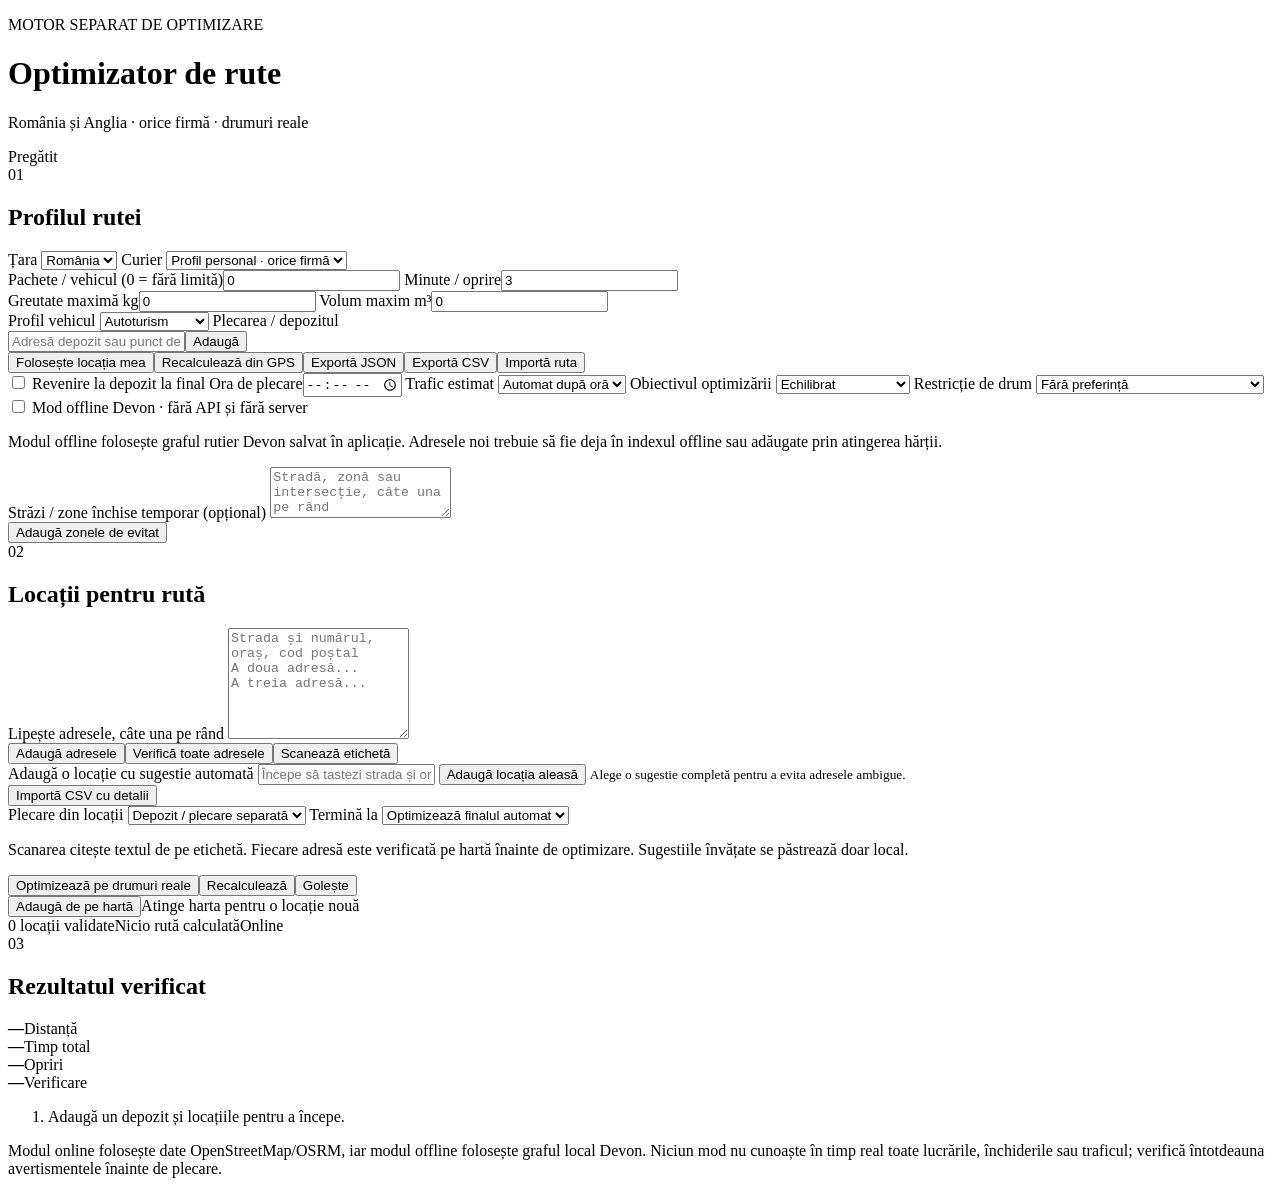
==== optimizator/index.html @ 650243bf "Deploy optimizer offline-ready" ====
<!doctype html>
<html lang="ro">
<head>
  <meta charset="utf-8" />
  <meta name="viewport" content="width=device-width, initial-scale=1" />
  <meta name="theme-color" content="#087f6a" />
  <title>Optimizator · România & Anglia</title>
  <link rel="icon" href="../icon-192.svg" />
  <link rel="manifest" href="manifest.json" />
  <link rel="stylesheet" href="../leaflet.css" />
  <link rel="stylesheet" href="styles.css" />
  <link rel="stylesheet" href="access.css" />
</head>
<body>
  <main class="shell">
    <header class="hero">
      <div>
        <p class="eyebrow">MOTOR SEPARAT DE OPTIMIZARE</p>
        <h1>Optimizator de rute</h1>
        <p class="subtitle">România și Anglia · orice firmă · drumuri reale</p>
      </div>
      <span id="engine-status" class="status neutral">Pregătit</span>
    </header>

    <section class="grid">
      <aside class="panel controls">
        <div class="section-title"><span>01</span><h2>Profilul rutei</h2></div>
        <div class="two-col">
          <label>Țara
            <select id="country"><option value="ro">România</option><option value="gb">Anglia</option></select>
          </label>
          <label>Curier
            <select id="carrier"><option value="generic">Profil personal · orice firmă</option><option value="evri">Evri · preset</option><option value="yodel">Yodel · preset</option></select>
          </label>
        </div>
        <div class="two-col">
          <label>Pachete / vehicul (0 = fără limită)<input id="capacity" type="number" min="0" value="0" /></label>
          <label>Minute / oprire<input id="service-time" type="number" min="0" value="3" /></label>
        </div>
        <div class="two-col">
          <label>Greutate maximă kg<input id="max-weight" type="number" min="0" value="0" placeholder="0 = fără limită" /></label>
          <label>Volum maxim m³<input id="max-volume" type="number" min="0" step="0.01" value="0" placeholder="0 = fără limită" /></label>
        </div>
        <label>Profil vehicul
          <select id="vehicle-profile"><option value="car">Autoturism</option><option value="van">Dubă</option><option value="cargo-bike">Bicicletă cargo</option></select>
        </label>
        <label>Plecarea / depozitul
          <div class="input-row"><input id="start-address" list="start-address-suggestions" placeholder="Adresă depozit sau punct de plecare" autocomplete="street-address" /><datalist id="start-address-suggestions"></datalist><button id="set-start" class="secondary">Adaugă</button></div>
        </label>
        <div class="button-row"><button id="use-location" class="secondary">Folosește locația mea</button><button id="recalc-location" class="secondary">Recalculează din GPS</button><button id="export-route" class="secondary">Exportă JSON</button><button id="export-csv" class="secondary">Exportă CSV</button><button id="import-route" class="secondary">Importă ruta</button><input id="route-file" type="file" accept="application/json,.json" hidden /></div>
        <label class="check"><input id="return-start" type="checkbox" /> Revenire la depozit la final</label>
        <label>Ora de plecare<input id="departure-time" type="time" /></label>
        <label>Trafic estimat
          <select id="traffic-level"><option value="auto">Automat după oră</option><option value="normal">Normal</option><option value="busy">Aglomerat</option><option value="heavy">Foarte aglomerat</option></select>
        </label>
        <label>Obiectivul optimizării
          <select id="optimization-mode"><option value="balanced">Echilibrat</option><option value="fastest">Cel mai rapid</option><option value="priority">Priorități și ferestre</option></select>
        </label>
        <label>Restricție de drum
          <select id="road-avoidance"><option value="none">Fără preferință</option><option value="motorway">Preferă evitarea autostrăzilor</option><option value="toll">Preferă evitarea drumurilor cu taxă</option><option value="ferry">Preferă evitarea feriboturilor</option></select>
        </label>
        <label class="check"><input id="offline-mode" type="checkbox" /> Mod offline Devon · fără API și fără server</label>
        <p class="hint">Modul offline folosește graful rutier Devon salvat în aplicație. Adresele noi trebuie să fie deja în indexul offline sau adăugate prin atingerea hărții.</p>
        <label>Străzi / zone închise temporar (opțional)
          <textarea id="blocked-addresses" rows="3" placeholder="Stradă, zonă sau intersecție, câte una pe rând"></textarea>
        </label>
        <div class="button-row"><button id="add-blocked" class="secondary" type="button">Adaugă zonele de evitat</button></div>
        <div id="blocked-list" class="blocked-list" aria-live="polite"></div>

        <div class="section-title stops-title"><span>02</span><h2>Locații pentru rută</h2></div>
        <label>Lipește adresele, câte una pe rând
          <textarea id="bulk-addresses" rows="7" placeholder="Strada și numărul, oraș, cod poștal&#10;A doua adresă...&#10;A treia adresă..."></textarea>
        </label>
        <div class="button-row"><button id="add-bulk" class="secondary">Adaugă adresele</button><button id="verify-all" class="secondary">Verifică toate adresele</button><button id="scan" class="secondary">Scanează etichetă</button><input id="scan-file" type="file" accept="image/*" capture="environment" hidden /></div>
        <div class="quick-address-tools">
          <label>Adaugă o locație cu sugestie automată
            <input id="quick-address" list="quick-address-suggestions" autocomplete="off" placeholder="Începe să tastezi strada și orașul..." />
            <datalist id="quick-address-suggestions"></datalist>
          </label>
          <button id="add-quick-address" class="secondary">Adaugă locația aleasă</button>
          <small id="quick-address-hint">Alege o sugestie completă pentru a evita adresele ambigue.</small>
        </div>
        <div class="button-row"><button id="import-csv" class="secondary">Importă CSV cu detalii</button><input id="csv-file" type="file" accept=".csv,text/csv" hidden /></div>
        <div class="two-col endpoint-selectors">
          <label>Plecare din locații
            <select id="start-from-stop"><option value="">Depozit / plecare separată</option></select>
          </label>
          <label>Termină la
            <select id="finish-at-stop"><option value="">Optimizează finalul automat</option></select>
          </label>
        </div>
        <p class="hint">Scanarea citește textul de pe etichetă. Fiecare adresă este verificată pe hartă înainte de optimizare. Sugestiile învățate se păstrează doar local.</p>
        <div id="scan-result" class="scan-result" hidden><strong>Text detectat</strong><textarea id="scan-text" rows="4"></textarea><button id="add-scan" class="secondary">Adaugă textul</button></div>

        <div class="button-row actions"><button id="optimize" class="primary">Optimizează pe drumuri reale</button><button id="recalculate" class="secondary">Recalculează</button><button id="clear" class="ghost">Golește</button></div>
        <div id="message" class="message" role="status"></div>
      </aside>

    <section class="panel map-panel"><div class="map-tools"><button id="map-add-mode" class="secondary" type="button">Adaugă de pe hartă</button><span id="map-hint">Atinge harta pentru o locație nouă</span></div><div id="map"></div><div class="map-foot"><span id="count">0 locații validate</span><span id="quality">Nicio rută calculată</span><span id="network-state" class="network-online">Online</span></div></section>
    </section>

    <section class="panel route-panel">
      <div class="section-title"><span>03</span><h2>Rezultatul verificat</h2></div>
      <div id="metrics" class="metrics"><div><strong>—</strong><span>Distanță</span></div><div><strong>—</strong><span>Timp total</span></div><div><strong>—</strong><span>Opriri</span></div><div><strong>—</strong><span>Verificare</span></div></div>
      <div id="route-tools" class="route-tools" hidden><a id="route-navigation" class="secondary" target="_blank" rel="noopener">Deschide traseul în Google Maps</a><span>Ordinea optimizată va fi trimisă navigației.</span></div>
      <div id="variant-list" class="variant-list" hidden></div>
      <details id="directions" class="directions" hidden><summary>Instrucțiuni de drum OSRM</summary><ol id="directions-list"></ol></details>
      <div id="stop-editor-list" class="stop-editor-list"></div>
      <ol id="route-list" class="route-list"><li class="empty">Adaugă un depozit și locațiile pentru a începe.</li></ol>
    </section>
    <p class="legal-note">Modul online folosește date OpenStreetMap/OSRM, iar modul offline folosește graful local Devon. Niciun mod nu cunoaște în timp real toate lucrările, închiderile sau traficul; verifică întotdeauna avertismentele înainte de plecare.</p>
  </main>
  <script src="../leaflet.js"></script>
  <script src="../ocr/tesseract.min.js"></script>
  <script type="module" src="app.js"></script>
</body>
</html>
---- leaflet.css ----
/* required styles */

.leaflet-pane,
.leaflet-tile,
.leaflet-marker-icon,
.leaflet-marker-shadow,
.leaflet-tile-container,
.leaflet-pane > svg,
.leaflet-pane > canvas,
.leaflet-zoom-box,
.leaflet-image-layer,
.leaflet-layer {
	position: absolute;
	left: 0;
	top: 0;
	}
.leaflet-container {
	overflow: hidden;
	}
.leaflet-tile,
.leaflet-marker-icon,
.leaflet-marker-shadow {
	-webkit-user-select: none;
	   -moz-user-select: none;
	        user-select: none;
	  -webkit-user-drag: none;
	}
/* Prevents IE11 from highlighting tiles in blue */
.leaflet-tile::selection {
	background: transparent;
}
/* Safari renders non-retina tile on retina better with this, but Chrome is worse */
.leaflet-safari .leaflet-tile {
	image-rendering: -webkit-optimize-contrast;
	}
/* hack that prevents hw layers "stretching" when loading new tiles */
.leaflet-safari .leaflet-tile-container {
	width: 1600px;
	height: 1600px;
	-webkit-transform-origin: 0 0;
	}
.leaflet-marker-icon,
.leaflet-marker-shadow {
	display: block;
	}
/* .leaflet-container svg: reset svg max-width decleration shipped in Joomla! (joomla.org) 3.x */
/* .leaflet-container img: map is broken in FF if you have max-width: 100% on tiles */
.leaflet-container .leaflet-overlay-pane svg {
	max-width: none !important;
	max-height: none !important;
	}
.leaflet-container .leaflet-marker-pane img,
.leaflet-container .leaflet-shadow-pane img,
.leaflet-container .leaflet-tile-pane img,
.leaflet-container img.leaflet-image-layer,
.leaflet-container .leaflet-tile {
	max-width: none !important;
	max-height: none !important;
	width: auto;
	padding: 0;
	}

.leaflet-container img.leaflet-tile {
	/* See: https://bugs.chromium.org/p/chromium/issues/detail?id=600120 */
	mix-blend-mode: plus-lighter;
}

.leaflet-container.leaflet-touch-zoom {
	-ms-touch-action: pan-x pan-y;
	touch-action: pan-x pan-y;
	}
.leaflet-container.leaflet-touch-drag {
	-ms-touch-action: pinch-zoom;
	/* Fallback for FF which doesn't support pinch-zoom */
	touch-action: none;
	touch-action: pinch-zoom;
}
.leaflet-container.leaflet-touch-drag.leaflet-touch-zoom {
	-ms-touch-action: none;
	touch-action: none;
}
.leaflet-container {
	-webkit-tap-highlight-color: transparent;
}
.leaflet-container a {
	-webkit-tap-highlight-color: rgba(51, 181, 229, 0.4);
}
.leaflet-tile {
	filter: inherit;
	visibility: hidden;
	}
.leaflet-tile-loaded {
	visibility: inherit;
	}
.leaflet-zoom-box {
	width: 0;
	height: 0;
	-moz-box-sizing: border-box;
	     box-sizing: border-box;
	z-index: 800;
	}
/* workaround for https://bugzilla.mozilla.org/show_bug.cgi?id=888319 */
.leaflet-overlay-pane svg {
	-moz-user-select: none;
	}

.leaflet-pane         { z-index: 400; }

.leaflet-tile-pane    { z-index: 200; }
.leaflet-overlay-pane { z-index: 400; }
.leaflet-shadow-pane  { z-index: 500; }
.leaflet-marker-pane  { z-index: 600; }
.leaflet-tooltip-pane   { z-index: 650; }
.leaflet-popup-pane   { z-index: 700; }

.leaflet-map-pane canvas { z-index: 100; }
.leaflet-map-pane svg    { z-index: 200; }

.leaflet-vml-shape {
	width: 1px;
	height: 1px;
	}
.lvml {
	behavior: url(#default#VML);
	display: inline-block;
	position: absolute;
	}


/* control positioning */

.leaflet-control {
	position: relative;
	z-index: 800;
	pointer-events: visiblePainted; /* IE 9-10 doesn't have auto */
	pointer-events: auto;
	}
.leaflet-top,
.leaflet-bottom {
	position: absolute;
	z-index: 1000;
	pointer-events: none;
	}
.leaflet-top {
	top: 0;
	}
.leaflet-right {
	right: 0;
	}
.leaflet-bottom {
	bottom: 0;
	}
.leaflet-left {
	left: 0;
	}
.leaflet-control {
	float: left;
	clear: both;
	}
.leaflet-right .leaflet-control {
	float: right;
	}
.leaflet-top .leaflet-control {
	margin-top: 10px;
	}
.leaflet-bottom .leaflet-control {
	margin-bottom: 10px;
	}
.leaflet-left .leaflet-control {
	margin-left: 10px;
	}
.leaflet-right .leaflet-control {
	margin-right: 10px;
	}


/* zoom and fade animations */

.leaflet-fade-anim .leaflet-popup {
	opacity: 0;
	-webkit-transition: opacity 0.2s linear;
	   -moz-transition: opacity 0.2s linear;
	        transition: opacity 0.2s linear;
	}
.leaflet-fade-anim .leaflet-map-pane .leaflet-popup {
	opacity: 1;
	}
.leaflet-zoom-animated {
	-webkit-transform-origin: 0 0;
	    -ms-transform-origin: 0 0;
	        transform-origin: 0 0;
	}
svg.leaflet-zoom-animated {
	will-change: transform;
}

.leaflet-zoom-anim .leaflet-zoom-animated {
	-webkit-transition: -webkit-transform 0.25s cubic-bezier(0,0,0.25,1);
	   -moz-transition:    -moz-transform 0.25s cubic-bezier(0,0,0.25,1);
	        transition:         transform 0.25s cubic-bezier(0,0,0.25,1);
	}
.leaflet-zoom-anim .leaflet-tile,
.leaflet-pan-anim .leaflet-tile {
	-webkit-transition: none;
	   -moz-transition: none;
	        transition: none;
	}

.leaflet-zoom-anim .leaflet-zoom-hide {
	visibility: hidden;
	}


/* cursors */

.leaflet-interactive {
	cursor: pointer;
	}
.leaflet-grab {
	cursor: -webkit-grab;
	cursor:    -moz-grab;
	cursor:         grab;
	}
.leaflet-crosshair,
.leaflet-crosshair .leaflet-interactive {
	cursor: crosshair;
	}
.leaflet-popup-pane,
.leaflet-control {
	cursor: auto;
	}
.leaflet-dragging .leaflet-grab,
.leaflet-dragging .leaflet-grab .leaflet-interactive,
.leaflet-dragging .leaflet-marker-draggable {
	cursor: move;
	cursor: -webkit-grabbing;
	cursor:    -moz-grabbing;
	cursor:         grabbing;
	}

/* marker & overlays interactivity */
.leaflet-marker-icon,
.leaflet-marker-shadow,
.leaflet-image-layer,
.leaflet-pane > svg path,
.leaflet-tile-container {
	pointer-events: none;
	}

.leaflet-marker-icon.leaflet-interactive,
.leaflet-image-layer.leaflet-interactive,
.leaflet-pane > svg path.leaflet-interactive,
svg.leaflet-image-layer.leaflet-interactive path {
	pointer-events: visiblePainted; /* IE 9-10 doesn't have auto */
	pointer-events: auto;
	}

/* visual tweaks */

.leaflet-container {
	background: #ddd;
	outline-offset: 1px;
	}
.leaflet-container a {
	color: #0078A8;
	}
.leaflet-zoom-box {
	border: 2px dotted #38f;
	background: rgba(255,255,255,0.5);
	}


/* general typography */
.leaflet-container {
	font-family: "Helvetica Neue", Arial, Helvetica, sans-serif;
	font-size: 12px;
	font-size: 0.75rem;
	line-height: 1.5;
	}


/* general toolbar styles */

.leaflet-bar {
	box-shadow: 0 1px 5px rgba(0,0,0,0.65);
	border-radius: 4px;
	}
.leaflet-bar a {
	background-color: #fff;
	border-bottom: 1px solid #ccc;
	width: 26px;
	height: 26px;
	line-height: 26px;
	display: block;
	text-align: center;
	text-decoration: none;
	color: black;
	}
.leaflet-bar a,
.leaflet-control-layers-toggle {
	background-position: 50% 50%;
	background-repeat: no-repeat;
	display: block;
	}
.leaflet-bar a:hover,
.leaflet-bar a:focus {
	background-color: #f4f4f4;
	}
.leaflet-bar a:first-child {
	border-top-left-radius: 4px;
	border-top-right-radius: 4px;
	}
.leaflet-bar a:last-child {
	border-bottom-left-radius: 4px;
	border-bottom-right-radius: 4px;
	border-bottom: none;
	}
.leaflet-bar a.leaflet-disabled {
	cursor: default;
	background-color: #f4f4f4;
	color: #bbb;
	}

.leaflet-touch .leaflet-bar a {
	width: 30px;
	height: 30px;
	line-height: 30px;
	}
.leaflet-touch .leaflet-bar a:first-child {
	border-top-left-radius: 2px;
	border-top-right-radius: 2px;
	}
.leaflet-touch .leaflet-bar a:last-child {
	border-bottom-left-radius: 2px;
	border-bottom-right-radius: 2px;
	}

/* zoom control */

.leaflet-control-zoom-in,
.leaflet-control-zoom-out {
	font: bold 18px 'Lucida Console', Monaco, monospace;
	text-indent: 1px;
	}

.leaflet-touch .leaflet-control-zoom-in, .leaflet-touch .leaflet-control-zoom-out  {
	font-size: 22px;
	}


/* layers control */

.leaflet-control-layers {
	box-shadow: 0 1px 5px rgba(0,0,0,0.4);
	background: #fff;
	border-radius: 5px;
	}
.leaflet-control-layers-toggle {
	background-image: url(images/layers.png);
	width: 36px;
	height: 36px;
	}
.leaflet-retina .leaflet-control-layers-toggle {
	background-image: url(images/layers-2x.png);
	background-size: 26px 26px;
	}
.leaflet-touch .leaflet-control-layers-toggle {
	width: 44px;
	height: 44px;
	}
.leaflet-control-layers .leaflet-control-layers-list,
.leaflet-control-layers-expanded .leaflet-control-layers-toggle {
	display: none;
	}
.leaflet-control-layers-expanded .leaflet-control-layers-list {
	display: block;
	position: relative;
	}
.leaflet-control-layers-expanded {
	padding: 6px 10px 6px 6px;
	color: #333;
	background: #fff;
	}
.leaflet-control-layers-scrollbar {
	overflow-y: scroll;
	overflow-x: hidden;
	padding-right: 5px;
	}
.leaflet-control-layers-selector {
	margin-top: 2px;
	position: relative;
	top: 1px;
	}
.leaflet-control-layers label {
	display: block;
	font-size: 13px;
	font-size: 1.08333em;
	}
.leaflet-control-layers-separator {
	height: 0;
	border-top: 1px solid #ddd;
	margin: 5px -10px 5px -6px;
	}

/* Default icon URLs */
.leaflet-default-icon-path { /* used only in path-guessing heuristic, see L.Icon.Default */
	background-image: url(images/marker-icon.png);
	}


/* attribution and scale controls */

.leaflet-container .leaflet-control-attribution {
	background: #fff;
	background: rgba(255, 255, 255, 0.8);
	margin: 0;
	}
.leaflet-control-attribution,
.leaflet-control-scale-line {
	padding: 0 5px;
	color: #333;
	line-height: 1.4;
	}
.leaflet-control-attribution a {
	text-decoration: none;
	}
.leaflet-control-attribution a:hover,
.leaflet-control-attribution a:focus {
	text-decoration: underline;
	}
.leaflet-attribution-flag {
	display: inline !important;
	vertical-align: baseline !important;
	width: 1em;
	height: 0.6669em;
	}
.leaflet-left .leaflet-control-scale {
	margin-left: 5px;
	}
.leaflet-bottom .leaflet-control-scale {
	margin-bottom: 5px;
	}
.leaflet-control-scale-line {
	border: 2px solid #777;
	border-top: none;
	line-height: 1.1;
	padding: 2px 5px 1px;
	white-space: nowrap;
	-moz-box-sizing: border-box;
	     box-sizing: border-box;
	background: rgba(255, 255, 255, 0.8);
	text-shadow: 1px 1px #fff;
	}
.leaflet-control-scale-line:not(:first-child) {
	border-top: 2px solid #777;
	border-bottom: none;
	margin-top: -2px;
	}
.leaflet-control-scale-line:not(:first-child):not(:last-child) {
	border-bottom: 2px solid #777;
	}

.leaflet-touch .leaflet-control-attribution,
.leaflet-touch .leaflet-control-layers,
.leaflet-touch .leaflet-bar {
	box-shadow: none;
	}
.leaflet-touch .leaflet-control-layers,
.leaflet-touch .leaflet-bar {
	border: 2px solid rgba(0,0,0,0.2);
	background-clip: padding-box;
	}


/* popup */

.leaflet-popup {
	position: absolute;
	text-align: center;
	margin-bottom: 20px;
	}
.leaflet-popup-content-wrapper {
	padding: 1px;
	text-align: left;
	border-radius: 12px;
	}
.leaflet-popup-content {
	margin: 13px 24px 13px 20px;
	line-height: 1.3;
	font-size: 13px;
	font-size: 1.08333em;
	min-height: 1px;
	}
.leaflet-popup-content p {
	margin: 17px 0;
	margin: 1.3em 0;
	}
.leaflet-popup-tip-container {
	width: 40px;
	height: 20px;
	position: absolute;
	left: 50%;
	margin-top: -1px;
	margin-left: -20px;
	overflow: hidden;
	pointer-events: none;
	}
.leaflet-popup-tip {
	width: 17px;
	height: 17px;
	padding: 1px;

	margin: -10px auto 0;
	pointer-events: auto;

	-webkit-transform: rotate(45deg);
	   -moz-transform: rotate(45deg);
	    -ms-transform: rotate(45deg);
	        transform: rotate(45deg);
	}
.leaflet-popup-content-wrapper,
.leaflet-popup-tip {
	background: white;
	color: #333;
	box-shadow: 0 3px 14px rgba(0,0,0,0.4);
	}
.leaflet-container a.leaflet-popup-close-button {
	position: absolute;
	top: 0;
	right: 0;
	border: none;
	text-align: center;
	width: 24px;
	height: 24px;
	font: 16px/24px Tahoma, Verdana, sans-serif;
	color: #757575;
	text-decoration: none;
	background: transparent;
	}
.leaflet-container a.leaflet-popup-close-button:hover,
.leaflet-container a.leaflet-popup-close-button:focus {
	color: #585858;
	}
.leaflet-popup-scrolled {
	overflow: auto;
	}

.leaflet-oldie .leaflet-popup-content-wrapper {
	-ms-zoom: 1;
	}
.leaflet-oldie .leaflet-popup-tip {
	width: 24px;
	margin: 0 auto;

	-ms-filter: "progid:DXImageTransform.Microsoft.Matrix(M11=0.70710678, M12=0.70710678, M21=-0.70710678, M22=0.70710678)";
	filter: progid:DXImageTransform.Microsoft.Matrix(M11=0.70710678, M12=0.70710678, M21=-0.70710678, M22=0.70710678);
	}

.leaflet-oldie .leaflet-control-zoom,
.leaflet-oldie .leaflet-control-layers,
.leaflet-oldie .leaflet-popup-content-wrapper,
.leaflet-oldie .leaflet-popup-tip {
	border: 1px solid #999;
	}


/* div icon */

.leaflet-div-icon {
	background: #fff;
	border: 1px solid #666;
	}


/* Tooltip */
/* Base styles for the element that has a tooltip */
.leaflet-tooltip {
	position: absolute;
	padding: 6px;
	background-color: #fff;
	border: 1px solid #fff;
	border-radius: 3px;
	color: #222;
	white-space: nowrap;
	-webkit-user-select: none;
	-moz-user-select: none;
	-ms-user-select: none;
	user-select: none;
	pointer-events: none;
	box-shadow: 0 1px 3px rgba(0,0,0,0.4);
	}
.leaflet-tooltip.leaflet-interactive {
	cursor: pointer;
	pointer-events: auto;
	}
.leaflet-tooltip-top:before,
.leaflet-tooltip-bottom:before,
.leaflet-tooltip-left:before,
.leaflet-tooltip-right:before {
	position: absolute;
	pointer-events: none;
	border: 6px solid transparent;
	background: transparent;
	content: "";
	}

/* Directions */

.leaflet-tooltip-bottom {
	margin-top: 6px;
}
.leaflet-tooltip-top {
	margin-top: -6px;
}
.leaflet-tooltip-bottom:before,
.leaflet-tooltip-top:before {
	left: 50%;
	margin-left: -6px;
	}
.leaflet-tooltip-top:before {
	bottom: 0;
	margin-bottom: -12px;
	border-top-color: #fff;
	}
.leaflet-tooltip-bottom:before {
	top: 0;
	margin-top: -12px;
	margin-left: -6px;
	border-bottom-color: #fff;
	}
.leaflet-tooltip-left {
	margin-left: -6px;
}
.leaflet-tooltip-right {
	margin-left: 6px;
}
.leaflet-tooltip-left:before,
.leaflet-tooltip-right:before {
	top: 50%;
	margin-top: -6px;
	}
.leaflet-tooltip-left:before {
	right: 0;
	margin-right: -12px;
	border-left-color: #fff;
	}
.leaflet-tooltip-right:before {
	left: 0;
	margin-left: -12px;
	border-right-color: #fff;
	}

/* Printing */

@media print {
	/* Prevent printers from removing background-images of controls. */
	.leaflet-control {
		-webkit-print-color-adjust: exact;
		print-color-adjust: exact;
		}
	}
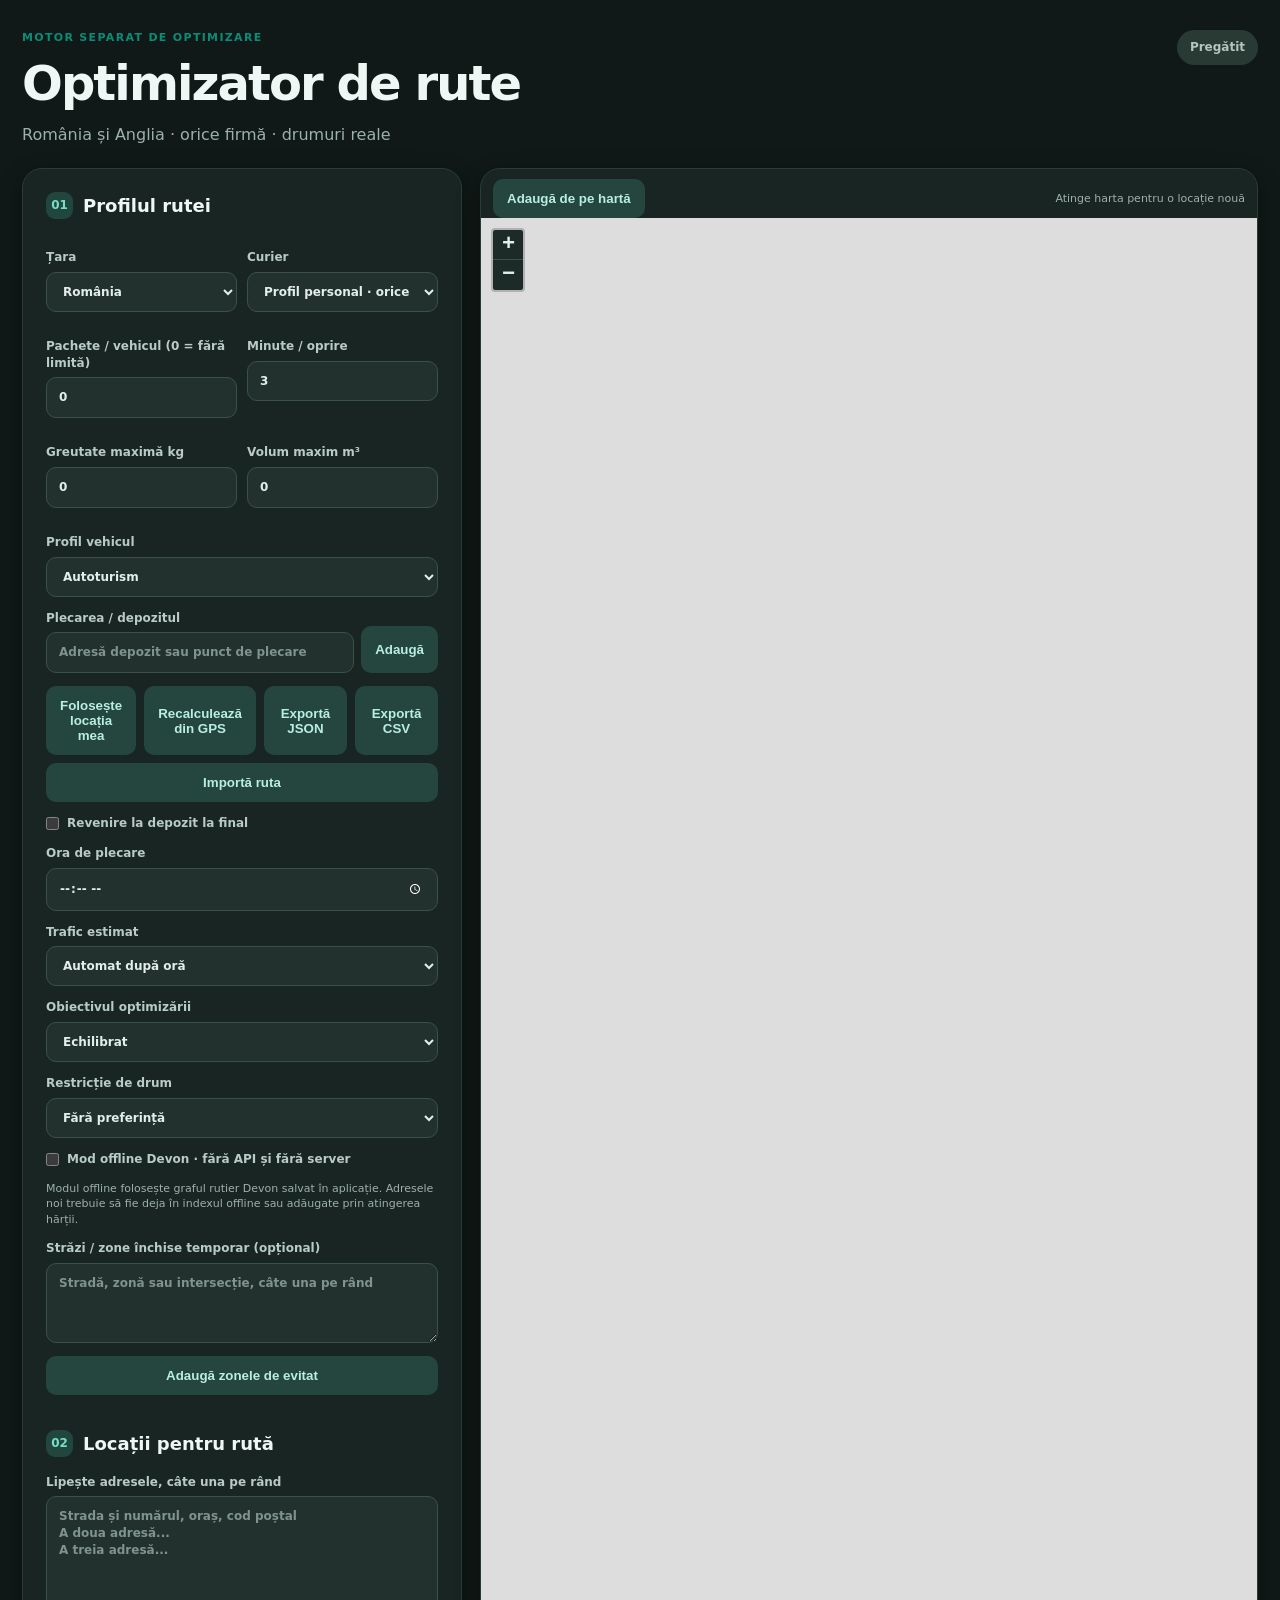
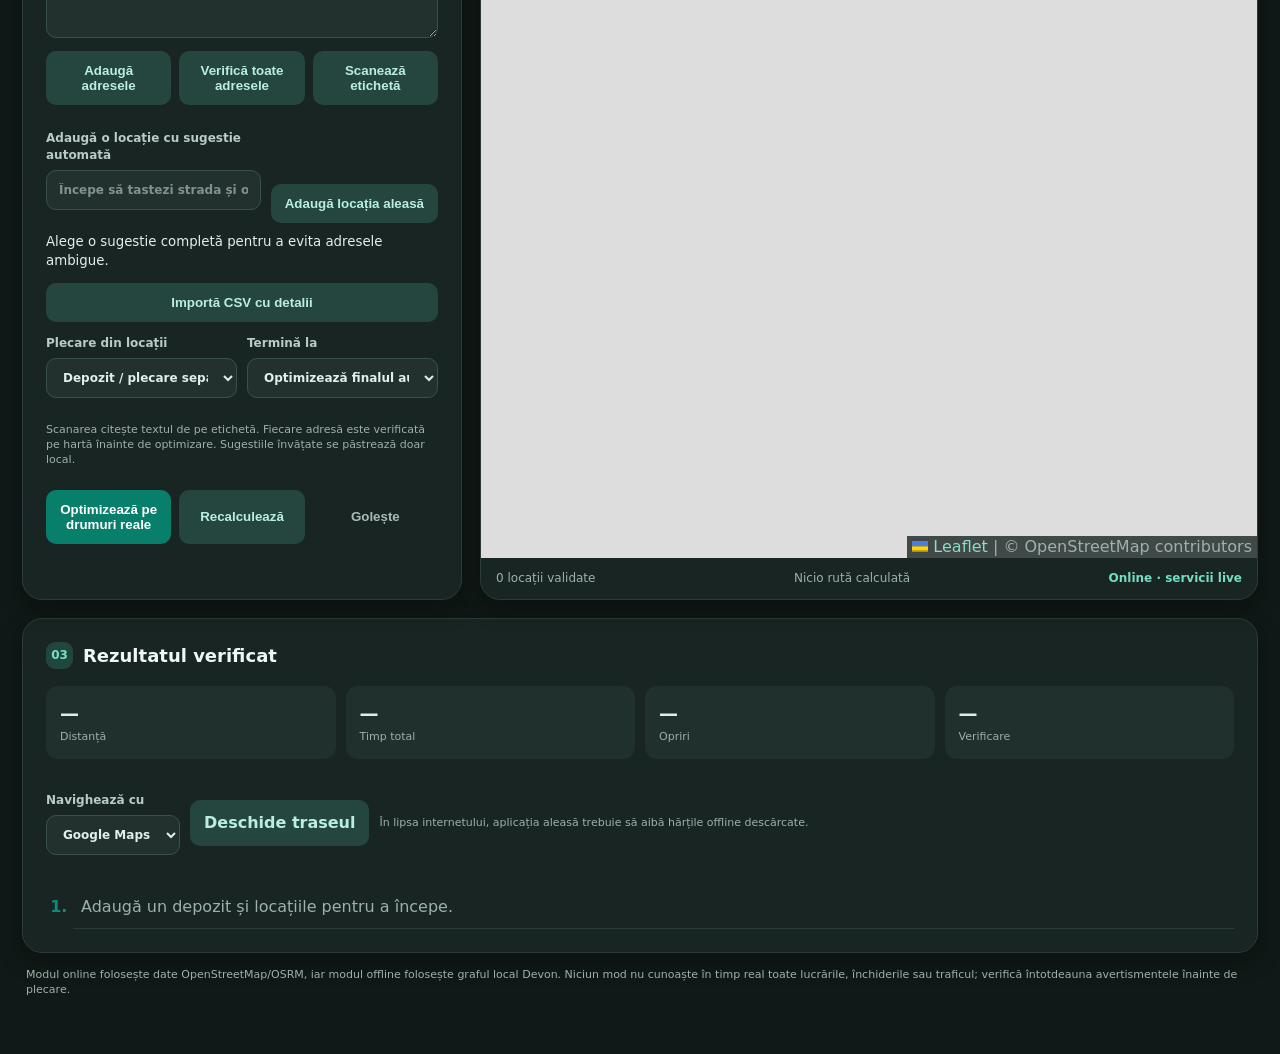
==== commit fa0c0bec: "Add offline address search and navigation choices" ====
--- a/optimizator/index.html
+++ b/optimizator/index.html
@@ -102,7 +102,7 @@
     <section class="panel route-panel">
       <div class="section-title"><span>03</span><h2>Rezultatul verificat</h2></div>
       <div id="metrics" class="metrics"><div><strong>—</strong><span>Distanță</span></div><div><strong>—</strong><span>Timp total</span></div><div><strong>—</strong><span>Opriri</span></div><div><strong>—</strong><span>Verificare</span></div></div>
-      <div id="route-tools" class="route-tools" hidden><a id="route-navigation" class="secondary" target="_blank" rel="noopener">Deschide traseul în Google Maps</a><span>Ordinea optimizată va fi trimisă navigației.</span></div>
+      <div id="route-tools" class="route-tools" hidden><label for="navigation-provider">Navighează cu <select id="navigation-provider"><option value="google">Google Maps</option><option value="waze">Waze</option><option value="apple">Apple Maps</option></select></label><a id="route-navigation" class="secondary" target="_blank" rel="noopener">Deschide traseul</a><span>În lipsa internetului, aplicația aleasă trebuie să aibă hărțile offline descărcate.</span></div>
       <div id="variant-list" class="variant-list" hidden></div>
       <details id="directions" class="directions" hidden><summary>Instrucțiuni de drum OSRM</summary><ol id="directions-list"></ol></details>
       <div id="stop-editor-list" class="stop-editor-list"></div>
--- a/optimizator/styles.css
+++ b/optimizator/styles.css
@@ -0,0 +1,7 @@
+:root{font-family:Inter,ui-sans-serif,system-ui,-apple-system,Segoe UI,sans-serif;color:#17302d;background:#f3f7f5;line-height:1.4}*{box-sizing:border-box}body{margin:0}.shell{max-width:1400px;margin:auto;padding:30px 22px 42px}.hero{display:flex;justify-content:space-between;align-items:flex-start;gap:20px;margin-bottom:22px}.eyebrow{margin:0 0 5px;color:#0a8d78;font-size:11px;font-weight:800;letter-spacing:.12em}.hero h1{margin:0;font-size:clamp(30px,4vw,48px);letter-spacing:-.04em}.subtitle{margin:6px 0 0;color:#607572}.status{padding:9px 13px;border-radius:999px;font-size:12px;font-weight:800;white-space:nowrap}.neutral{background:#e2ece8;color:#587069}.working{background:#fff0cf;color:#895e08}.good{background:#d9f4e9;color:#08775f}.bad{background:#ffe0df;color:#aa3434}.grid{display:grid;grid-template-columns:minmax(340px,440px) 1fr;gap:18px}.panel{background:#fff;border:1px solid #dce8e3;border-radius:20px;box-shadow:0 8px 24px #174d3b0b}.controls{padding:23px}.section-title{display:flex;align-items:center;gap:10px;margin-bottom:17px}.section-title span{display:grid;place-items:center;width:27px;height:27px;border-radius:9px;background:#e2f4ee;color:#07856f;font-size:12px;font-weight:900}.section-title h2{font-size:18px;margin:0}.stops-title{margin-top:27px}label{display:block;font-size:12px;font-weight:800;color:#4a625e;margin:13px 0}input,select,textarea{display:block;width:100%;margin-top:6px;border:1px solid #cdded8;border-radius:10px;padding:11px 12px;font:inherit;color:#17302d;background:#fbfdfc}textarea{resize:vertical;min-height:80px}.two-col{display:grid;grid-template-columns:1fr 1fr;gap:10px}.input-row{display:flex;gap:7px}.input-row input{min-width:0}.input-row button{flex:none}.check{display:flex;align-items:center;gap:8px;font-weight:700}.check input{width:auto;margin:0}.button-row{display:flex;gap:8px;flex-wrap:wrap}.button-row button{flex:1}.actions{margin-top:22px}.primary,.secondary,.ghost{border:0;border-radius:10px;padding:12px 14px;font-weight:800;cursor:pointer}.primary{background:#087f6a;color:#fff}.primary:hover{background:#056654}.secondary{background:#e5f3ef;color:#086d5b}.ghost{background:transparent;color:#607572}.hint,.legal-note{font-size:11px;color:#718580}.message{min-height:20px;margin-top:12px;font-size:12px;font-weight:700}.message.error{color:#a63838}.message.good{color:#08775f}.scan-result{margin-top:12px;padding:12px;background:#f2f8f5;border-radius:12px}.scan-result textarea{background:#fff}.map-panel{min-height:610px;overflow:hidden;display:flex;flex-direction:column}.map-panel #map{min-height:560px;flex:1}.map-foot{display:flex;justify-content:space-between;gap:12px;padding:12px 15px;color:#587069;font-size:12px;flex-wrap:wrap}.network-online,.network-offline{font-weight:800}.network-online{color:#08775f}.network-offline{color:#a15b12}.route-panel{margin-top:18px;padding:23px}.metrics{display:grid;grid-template-columns:repeat(4,1fr);gap:10px;margin-bottom:20px}.metrics div{padding:14px;background:#f4f8f6;border-radius:12px}.metrics strong,.metrics span{display:block}.metrics strong{font-size:19px}.metrics span{color:#718580;font-size:11px;margin-top:3px}.route-tools{display:flex;align-items:center;gap:10px;flex-wrap:wrap;margin:0 0 14px}.route-tools a{display:inline-block;text-decoration:none}.route-tools span{font-size:11px;color:#718580}.route-list{margin:0;padding-left:27px}.route-list li{padding:10px 8px;border-bottom:1px solid #edf2f0}.route-list li::marker{font-weight:900;color:#0a8d78}.route-list strong{display:block}.route-list small{color:#718580}.stop-actions{margin-top:6px}.stop-actions select{display:inline-block;width:auto;margin:0;padding:6px 8px;font-size:11px}.stop-editor-list{margin-bottom:18px}.editor-heading{font-size:12px;font-weight:800;color:#4a625e;margin:0 0 8px}.stop-editor{border:1px solid #e1ece8;border-radius:12px;padding:11px;margin-bottom:8px;background:#fbfdfc}.stop-editor>strong{display:block;font-size:12px;white-space:nowrap;overflow:hidden;text-overflow:ellipsis}.editor-fields{display:grid;grid-template-columns:repeat(3,1fr);gap:7px;margin-top:7px}.editor-fields label{margin:0;font-size:10px}.editor-fields input,.editor-fields select{font-size:11px;padding:7px 8px;margin-top:3px}.editor-lock{grid-column:1/-1;display:flex;align-items:center;gap:5px}.editor-lock input{width:auto;margin:0}.blocked-list{display:grid;gap:5px;margin-top:8px}.blocked-item{display:flex;align-items:center;justify-content:space-between;gap:8px;padding:7px 9px;border-radius:9px;background:#fff2f0;color:#8c3c34;font-size:11px}.blocked-item button{border:0;background:transparent;color:#8c3c34;font-weight:900;cursor:pointer;padding:3px 6px}.empty{color:#718580}.legal-note{margin:14px 4px}.pin{background:#087f6a;color:white;border:2px solid white;border-radius:50%;width:28px;height:28px;display:grid;place-items:center;font-weight:900;box-shadow:0 2px 7px #0004}.leaflet-container{font:inherit}@media(max-width:850px){.grid{grid-template-columns:1fr}.map-panel{min-height:420px}.map-panel #map{min-height:370px}.metrics{grid-template-columns:repeat(2,1fr)}.editor-fields{grid-template-columns:repeat(2,1fr)}}
+:root{--variant-border:#dfeae6}.variant-list{margin:0 0 18px;padding:12px;background:#f4f8f6;border-radius:12px;font-size:12px}.variant-row{display:flex;justify-content:space-between;gap:12px;padding:8px 0;border-top:1px solid var(--variant-border)}.variant-row small{color:#718580}
+.stop-editor.needs-review{border-color:#e7b84b;background:#fffaf0}.stop-editor.needs-review>strong{color:#875d0b}.address-alternatives{margin-top:8px!important;color:#875d0b!important}.address-alternatives select{border-color:#e7b84b;background:#fffdf3}
+.review-address{padding:7px 10px;font-size:11px;margin-top:8px}
+.address-edit{display:flex;gap:7px;margin-top:8px}.address-edit input{min-width:0;margin:0;font-size:11px;padding:8px}.address-edit button{flex:none;margin:0}
+input[hidden]{display:none!important}
+
--- a/optimizator/access.css
+++ b/optimizator/access.css
@@ -0,0 +1,122 @@
+.access-fields {
+  grid-column: 1 / -1;
+  display: grid;
+  grid-template-columns: repeat(4, minmax(0, 1fr));
+  gap: 7px;
+  padding-top: 4px;
+}
+
+.access-fields label {
+  margin: 0;
+  font-size: 10px;
+}
+
+.access-fields input {
+  font-size: 11px;
+  padding: 7px 8px;
+  margin-top: 3px;
+}
+
+.access-fields button {
+  align-self: end;
+  min-height: 34px;
+  padding: 7px 8px;
+  font-size: 11px;
+}
+
+.route-access {
+  display: block;
+  color: #4f6e68;
+  margin-top: 4px;
+}
+
+.variant-row {
+  width: 100%;
+  border: 0;
+  background: transparent;
+  text-align: left;
+  font: inherit;
+  cursor: pointer;
+}
+
+.variant-row:focus-visible {
+  outline: 2px solid #087f6a;
+  outline-offset: 2px;
+}
+
+.variant-row.selected {
+  background: #e2f2ed;
+  color: #075c4d;
+  border-radius: 8px;
+}
+
+.map-tools {
+  display: flex;
+  align-items: center;
+  justify-content: space-between;
+  gap: 8px;
+  padding: 10px 12px 0;
+}
+
+.map-tools button { margin: 0; }
+.map-tools span { color: #718580; font-size: 11px; }
+
+.directions {
+  margin: 0 0 16px;
+  padding: 10px 12px;
+  background: #f4f8f6;
+  border-radius: 12px;
+  font-size: 12px;
+}
+
+.directions summary { cursor: pointer; font-weight: 700; color: #075c4d; }
+.directions ol { margin: 8px 0 0 18px; padding: 0; }
+.directions li { padding: 4px 0; color: #4f6e68; }
+
+.reorder-controls { display: flex; flex-wrap: wrap; gap: .45rem; margin-top: .55rem; }
+.reorder-controls button { min-height: 2.35rem; }
+
+ .quick-address-tools { display:grid; grid-template-columns:minmax(0,1fr) auto; gap:10px; align-items:end; margin:12px 0; }
+ .quick-address-tools small { grid-column:1 / -1; color:var(--muted); }
+@media (max-width: 600px) {
+  .quick-address-tools { grid-template-columns:1fr; }
+  .access-fields { grid-template-columns: repeat(2, minmax(0, 1fr)); }
+}
+
+/* Temă întunecată, mai confortabilă pentru utilizare îndelungată. */
+:root { color-scheme: dark; color: #e3eeeb; background: #101917; }
+body { background: #101917; }
+.subtitle, .hint, .legal-note, .map-foot, .route-tools span, .metrics span, .route-list small, .variant-row small, .map-tools span, .empty { color: #9db1ac; }
+.hero h1, .section-title h2 { color: #eef7f4; }
+.panel { background: #192522; border-color: #2b3c37; box-shadow: 0 8px 24px #0005; }
+label, .editor-heading { color: #b9cbc6; }
+input, select, textarea { color: #e3eeeb; background: #22312d; border-color: #3a514a; }
+input::placeholder, textarea::placeholder { color: #80938e; }
+input:focus, select:focus, textarea:focus { outline: 2px solid #2ab89c; outline-offset: 1px; border-color: #2ab89c; }
+.secondary { background: #24463e; color: #b9eee2; }
+.secondary:hover { background: #2c5b50; }
+.ghost { color: #a8bbb6; }
+.neutral { background: #293a35; color: #b3c5c0; }
+.working { background: #514323; color: #f1d58a; }
+.good { background: #1d4d40; color: #a9efdc; }
+.bad { background: #512d2d; color: #ffb3ad; }
+.message.good, .network-online { color: #74ddc2; }
+.message.error { color: #ffaaa3; }
+.section-title span { background: #21463d; color: #76dec6; }
+.scan-result, .variant-list, .directions, .metrics div { background: #20302c; }
+.scan-result textarea { background: #22312d; }
+.stop-editor { background: #202f2b; border-color: #334a43; }
+.stop-editor.needs-review { background: #403720; border-color: #b89137; }
+.stop-editor.needs-review > strong, .address-alternatives { color: #f0d078 !important; }
+.address-alternatives select { background: #302a18; border-color: #b89137; }
+.blocked-item { background: #422725; color: #ffb1a8; }
+.blocked-item button { color: #ffb1a8; }
+.route-list li { border-bottom-color: #2b3b36; }
+.variant-row { color: #e3eeeb; }
+.variant-row.selected { background: #245247; color: #c7f8ec; }
+.directions summary { color: #9de7d5; }
+.directions li, .route-access { color: #adc1bb; }
+.leaflet-control-zoom a { background: #1d2b28; color: #e3eeeb; border-color: #3a514a; }
+.leaflet-control-attribution { background: #192522cc !important; color: #9db1ac; }
+.leaflet-control-attribution a { color: #8bdcc8; }
+
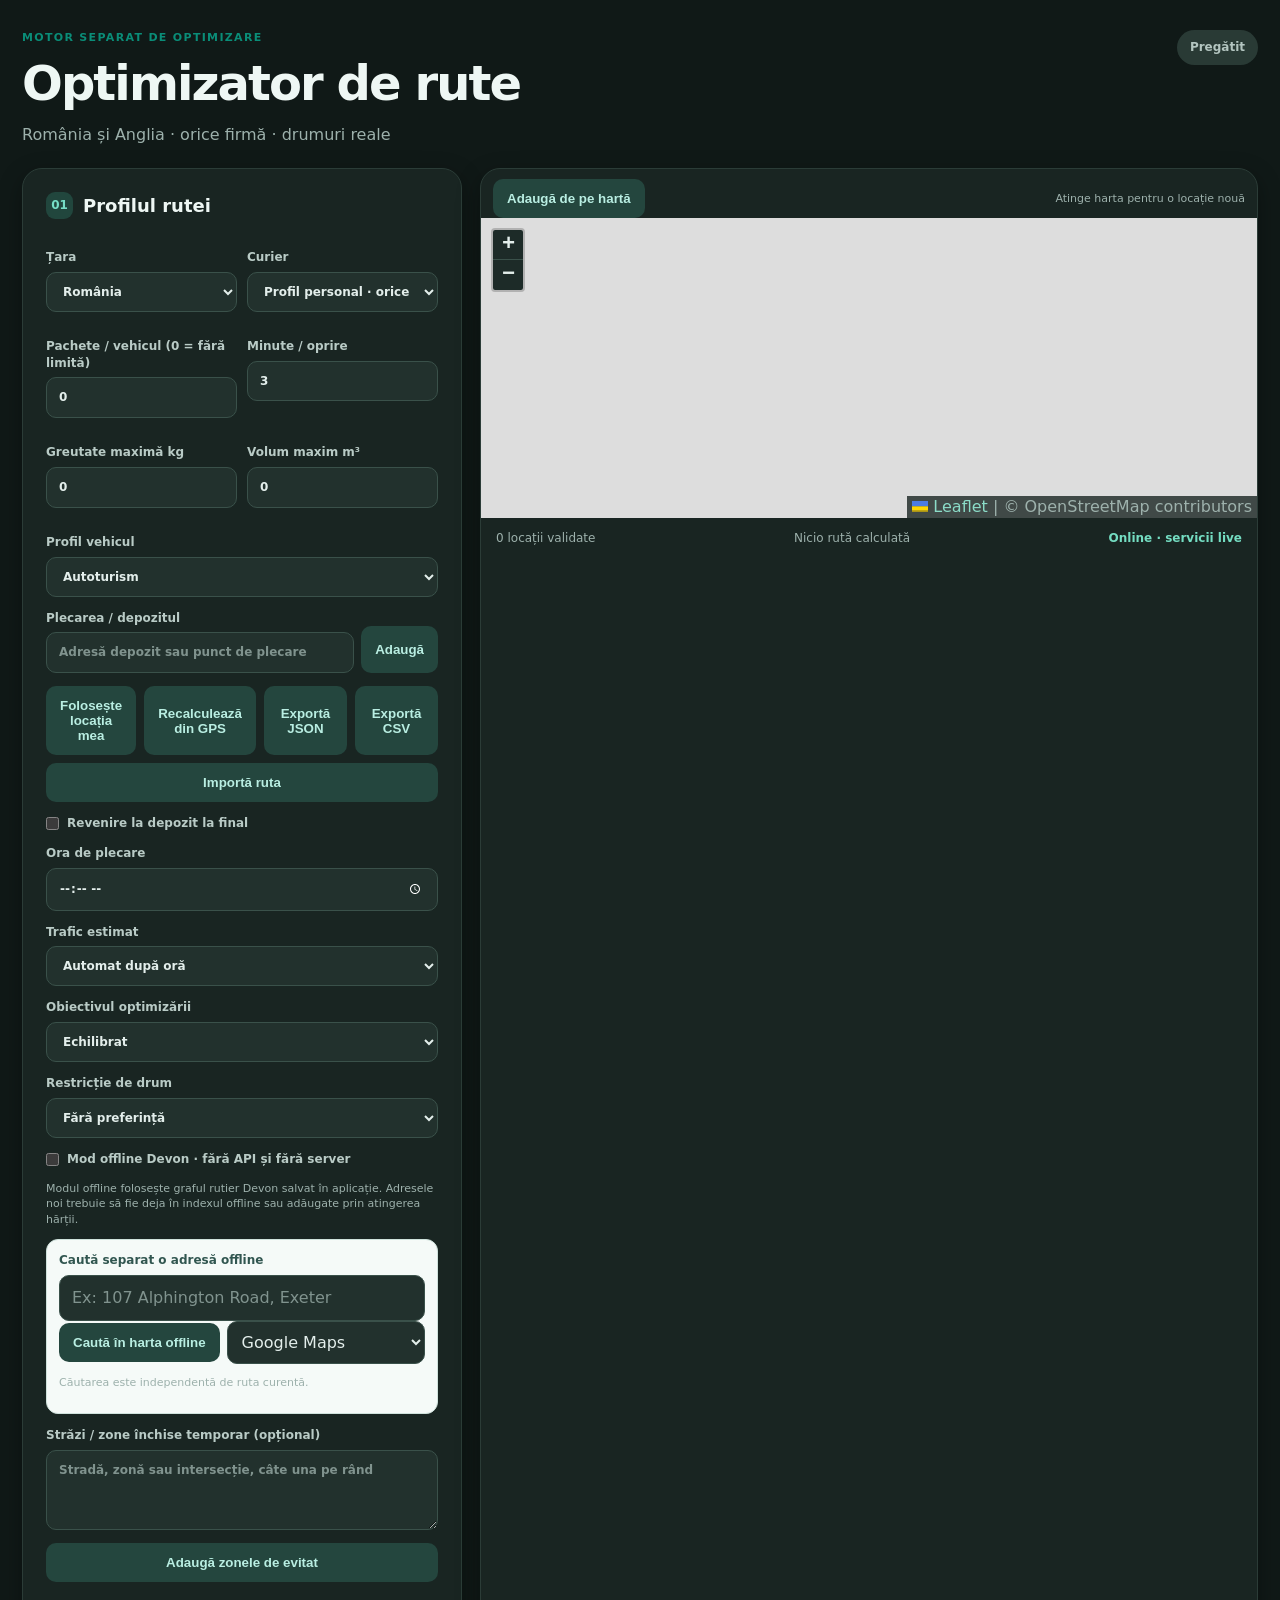
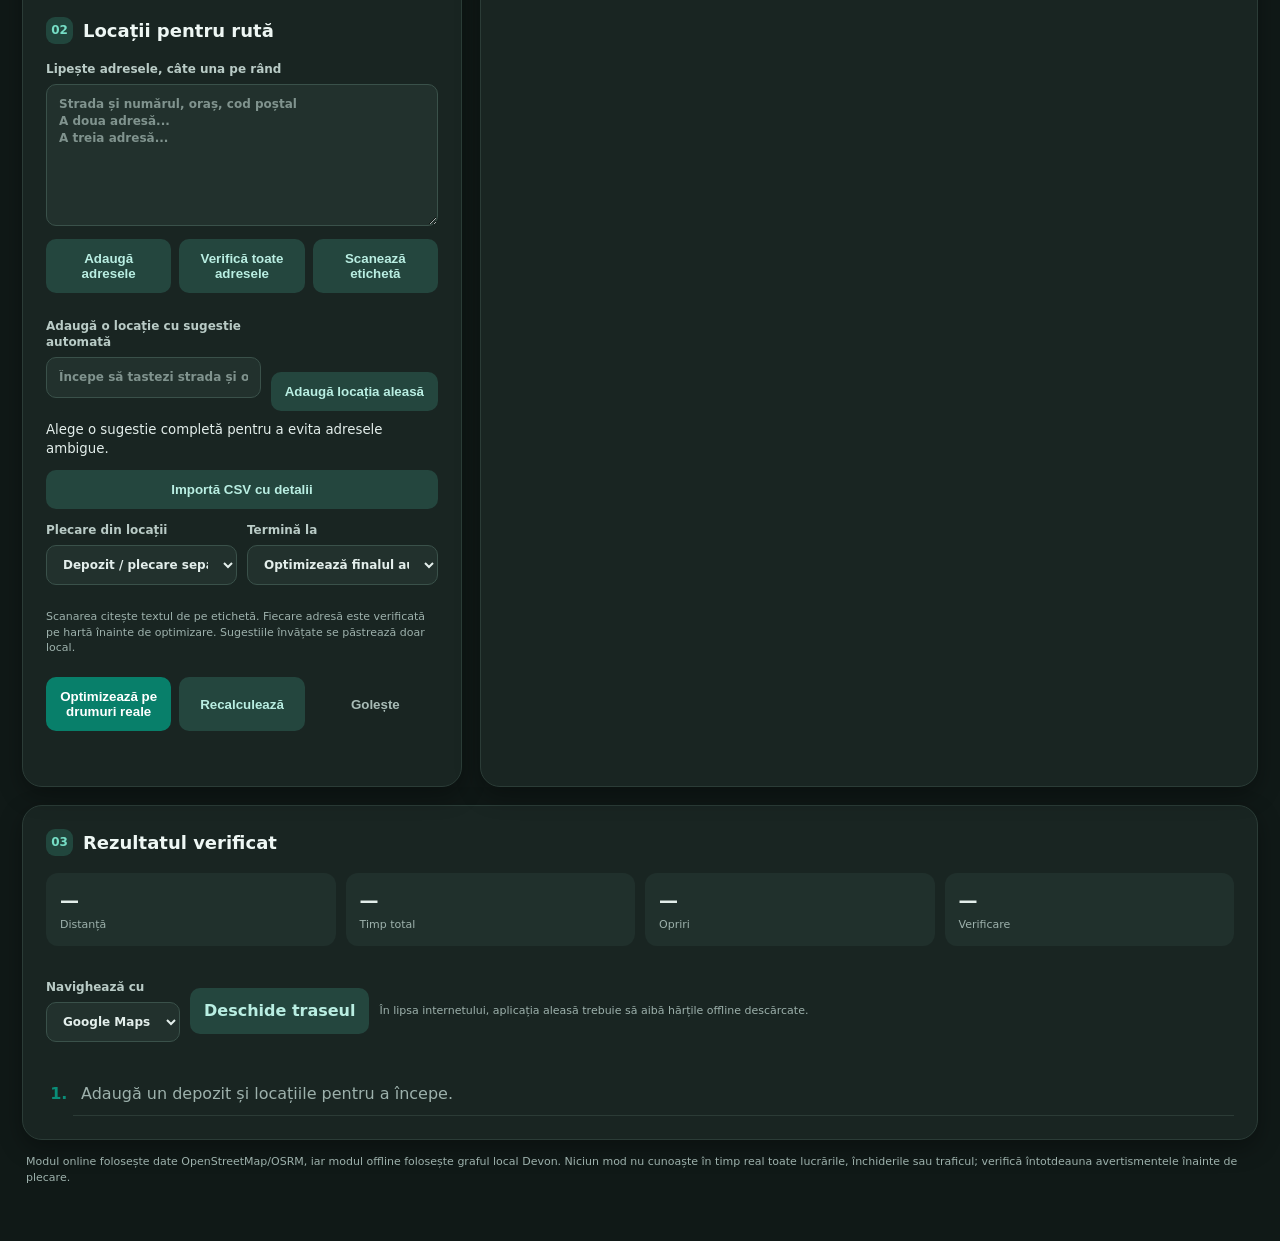
==== commit 1ce8f029: "Add standalone offline address search" ====
--- a/optimizator/index.html
+++ b/optimizator/index.html
@@ -61,6 +61,13 @@
         </label>
         <label class="check"><input id="offline-mode" type="checkbox" /> Mod offline Devon · fără API și fără server</label>
         <p class="hint">Modul offline folosește graful rutier Devon salvat în aplicație. Adresele noi trebuie să fie deja în indexul offline sau adăugate prin atingerea hărții.</p>
+        <section class="offline-search" aria-labelledby="offline-search-title">
+          <strong id="offline-search-title">Caută separat o adresă offline</strong>
+          <input id="offline-address-search" list="offline-address-suggestions" autocomplete="off" placeholder="Ex: 107 Alphington Road, Exeter" />
+          <datalist id="offline-address-suggestions"></datalist>
+          <div class="offline-search-actions"><button id="offline-address-find" class="secondary" type="button">Caută în harta offline</button><select id="offline-search-provider" aria-label="Alege aplicația de navigare"><option value="google">Google Maps</option><option value="waze">Waze</option><option value="apple">Apple Maps</option></select><a id="offline-address-go" class="secondary" target="_blank" rel="noopener" hidden>Mergi către locație</a></div>
+          <p id="offline-address-result" class="hint" aria-live="polite">Căutarea este independentă de ruta curentă.</p>
+        </section>
         <label>Străzi / zone închise temporar (opțional)
           <textarea id="blocked-addresses" rows="3" placeholder="Stradă, zonă sau intersecție, câte una pe rând"></textarea>
         </label>
--- a/optimizator/styles.css
+++ b/optimizator/styles.css
@@ -4,4 +4,10 @@
 .review-address{padding:7px 10px;font-size:11px;margin-top:8px}
 .address-edit{display:flex;gap:7px;margin-top:8px}.address-edit input{min-width:0;margin:0;font-size:11px;padding:8px}.address-edit button{flex:none;margin:0}
 input[hidden]{display:none!important}
+
+/* Hartă compactă, cu înălțime controlată dinamic de numărul de opriri. */
+.map-panel{min-height:calc(var(--map-height, 340px) + 48px)}
+.map-panel #map{height:var(--map-height, 340px);min-height:0;flex:none}
+@media(max-width:850px){.map-panel{min-height:calc(var(--map-height, 320px) + 48px)}.map-panel #map{height:var(--map-height, 320px)}}
+.offline-search{margin:12px 0;padding:12px;border:1px solid #cfe2dc;border-radius:12px;background:#f5faf8}.offline-search>strong{display:block;font-size:12px;color:#315650}.offline-search-actions{display:flex;gap:7px;align-items:center;flex-wrap:wrap}.offline-search-actions button,.offline-search-actions a{width:auto;margin:0}.offline-search-actions select{width:auto;flex:1;min-width:130px;margin:0;padding:10px}.offline-search-actions a{text-decoration:none}
 
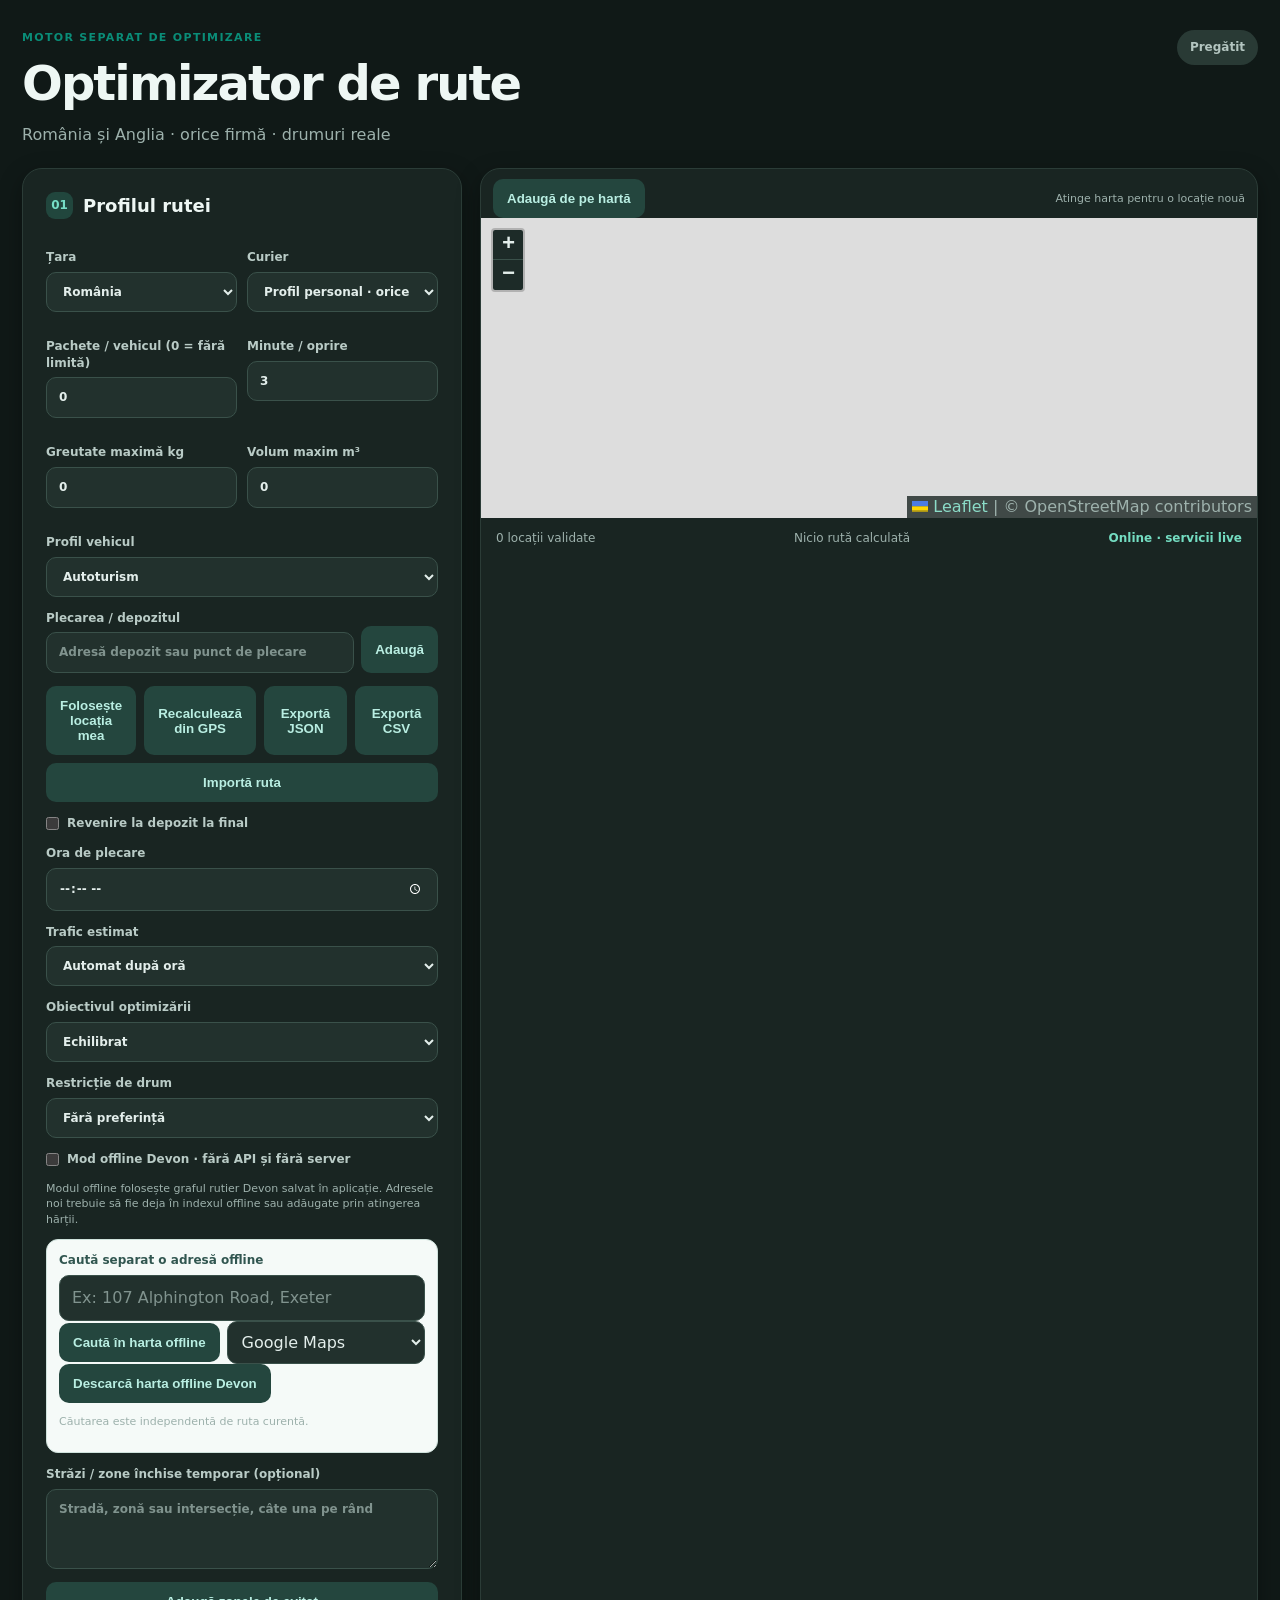
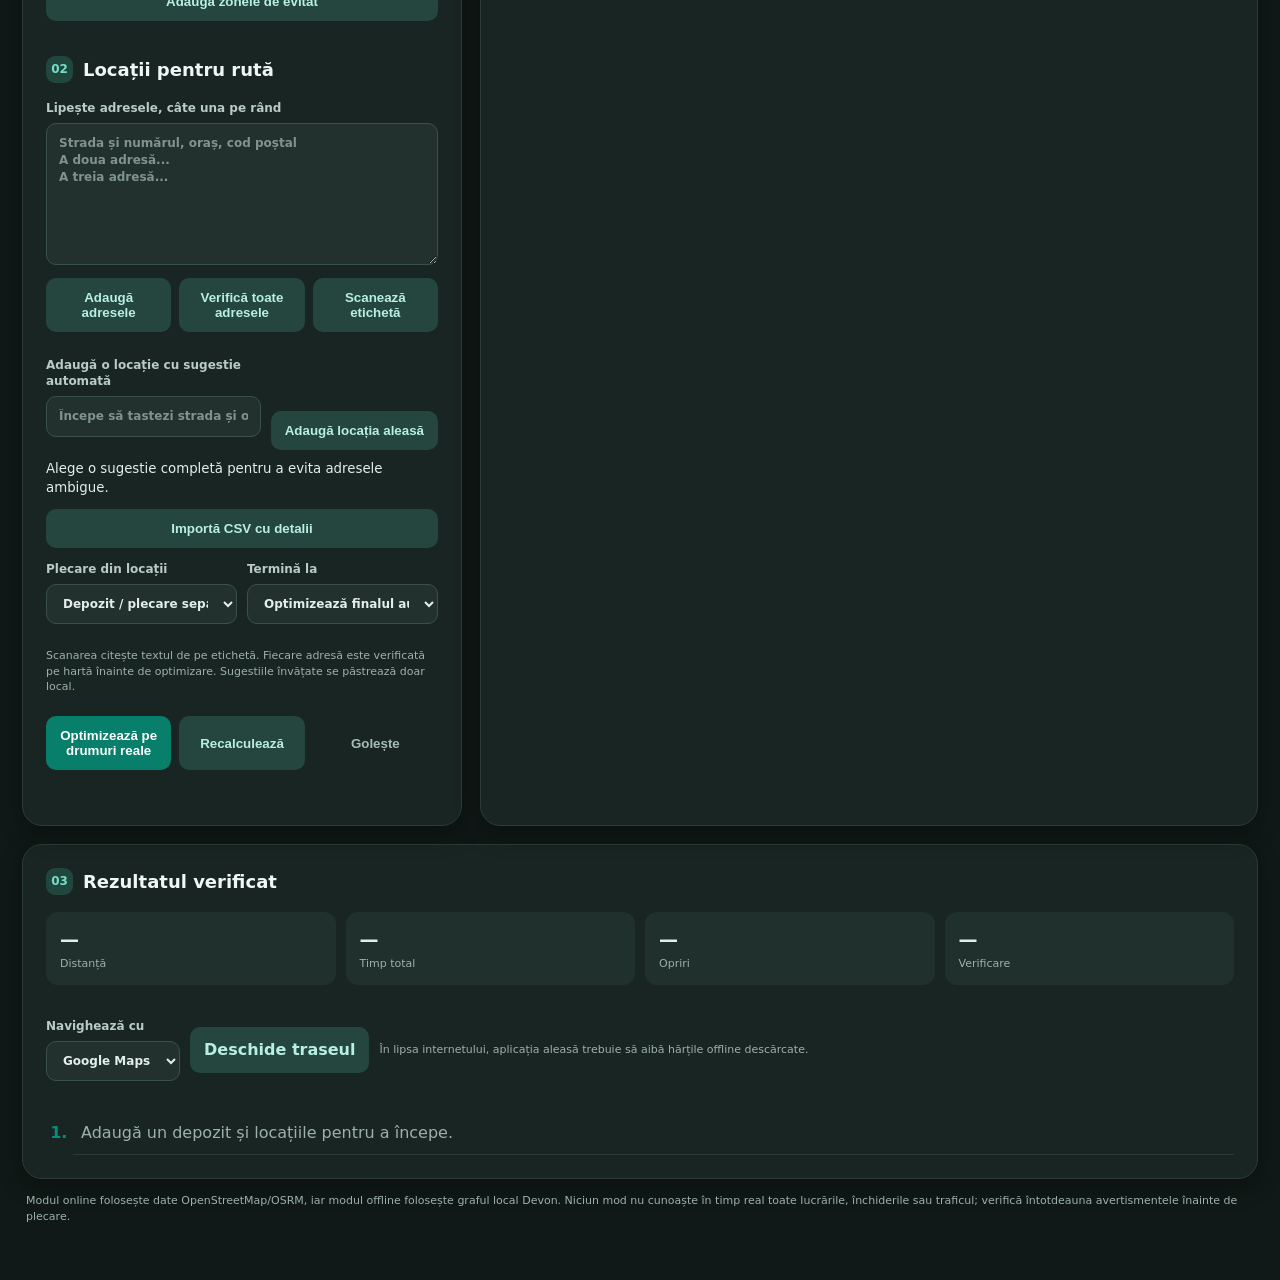
==== commit f9a251d1: "Make offline data download explicit and reliable" ====
--- a/optimizator/index.html
+++ b/optimizator/index.html
@@ -66,6 +66,7 @@
           <input id="offline-address-search" list="offline-address-suggestions" autocomplete="off" placeholder="Ex: 107 Alphington Road, Exeter" />
           <datalist id="offline-address-suggestions"></datalist>
           <div class="offline-search-actions"><button id="offline-address-find" class="secondary" type="button">Caută în harta offline</button><select id="offline-search-provider" aria-label="Alege aplicația de navigare"><option value="google">Google Maps</option><option value="waze">Waze</option><option value="apple">Apple Maps</option></select><a id="offline-address-go" class="secondary" target="_blank" rel="noopener" hidden>Mergi către locație</a></div>
+          <button id="prepare-offline" class="secondary" type="button">Descarcă harta offline Devon</button>
           <p id="offline-address-result" class="hint" aria-live="polite">Căutarea este independentă de ruta curentă.</p>
         </section>
         <label>Străzi / zone închise temporar (opțional)
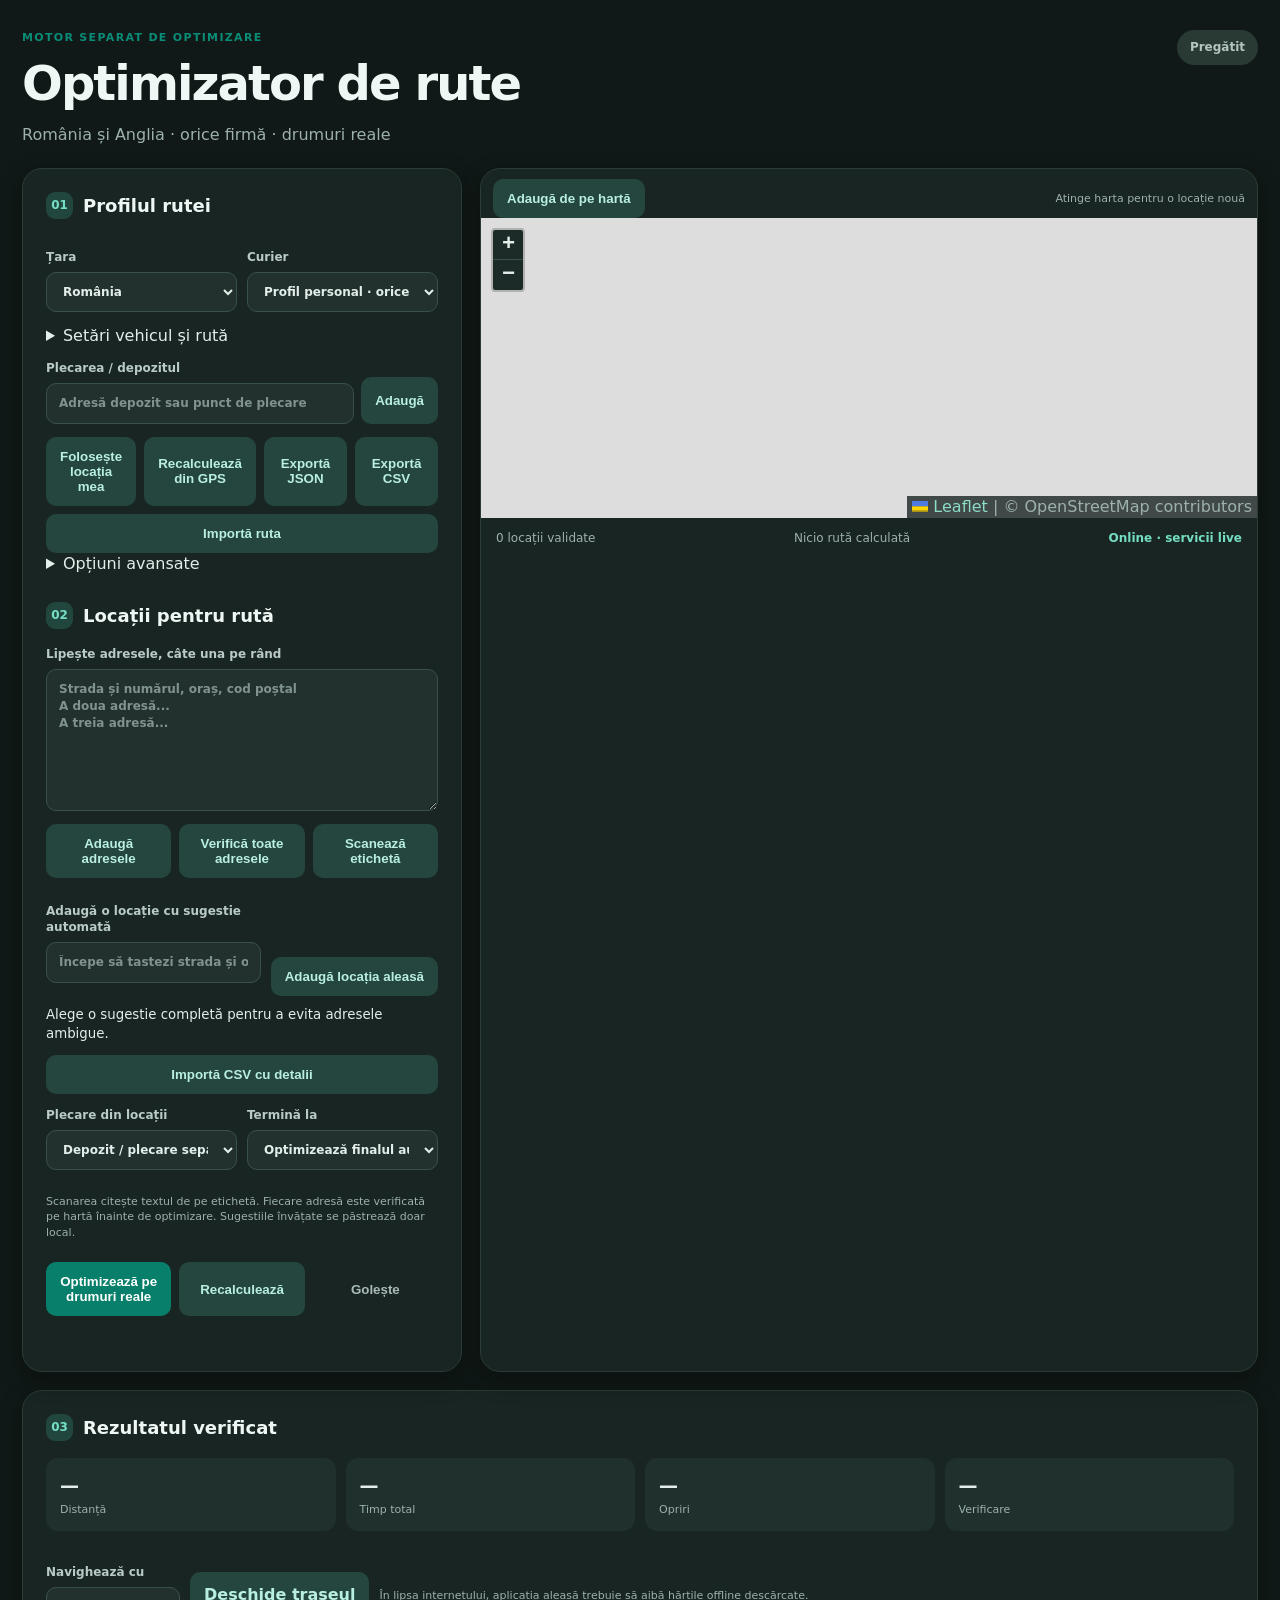
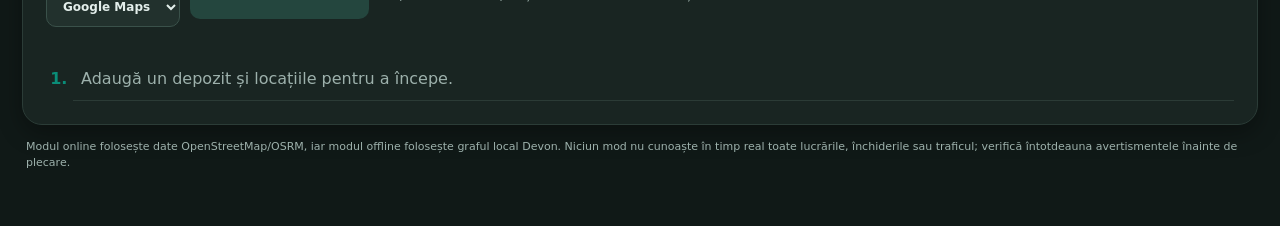
==== commit 20d68113: "Collapse advanced route settings for a cleaner interface" ====
--- a/optimizator/index.html
+++ b/optimizator/index.html
@@ -33,6 +33,7 @@
             <select id="carrier"><option value="generic">Profil personal · orice firmă</option><option value="evri">Evri · preset</option><option value="yodel">Yodel · preset</option></select>
           </label>
         </div>
+        <details class="advanced-settings"><summary>Setări vehicul și rută</summary>
         <div class="two-col">
           <label>Pachete / vehicul (0 = fără limită)<input id="capacity" type="number" min="0" value="0" /></label>
           <label>Minute / oprire<input id="service-time" type="number" min="0" value="3" /></label>
@@ -44,10 +45,12 @@
         <label>Profil vehicul
           <select id="vehicle-profile"><option value="car">Autoturism</option><option value="van">Dubă</option><option value="cargo-bike">Bicicletă cargo</option></select>
         </label>
+        </details>
         <label>Plecarea / depozitul
           <div class="input-row"><input id="start-address" list="start-address-suggestions" placeholder="Adresă depozit sau punct de plecare" autocomplete="street-address" /><datalist id="start-address-suggestions"></datalist><button id="set-start" class="secondary">Adaugă</button></div>
         </label>
         <div class="button-row"><button id="use-location" class="secondary">Folosește locația mea</button><button id="recalc-location" class="secondary">Recalculează din GPS</button><button id="export-route" class="secondary">Exportă JSON</button><button id="export-csv" class="secondary">Exportă CSV</button><button id="import-route" class="secondary">Importă ruta</button><input id="route-file" type="file" accept="application/json,.json" hidden /></div>
+        <details class="advanced-settings"><summary>Opțiuni avansate</summary>
         <label class="check"><input id="return-start" type="checkbox" /> Revenire la depozit la final</label>
         <label>Ora de plecare<input id="departure-time" type="time" /></label>
         <label>Trafic estimat
@@ -74,6 +77,7 @@
         </label>
         <div class="button-row"><button id="add-blocked" class="secondary" type="button">Adaugă zonele de evitat</button></div>
         <div id="blocked-list" class="blocked-list" aria-live="polite"></div>
+        </details>
 
         <div class="section-title stops-title"><span>02</span><h2>Locații pentru rută</h2></div>
         <label>Lipește adresele, câte una pe rând
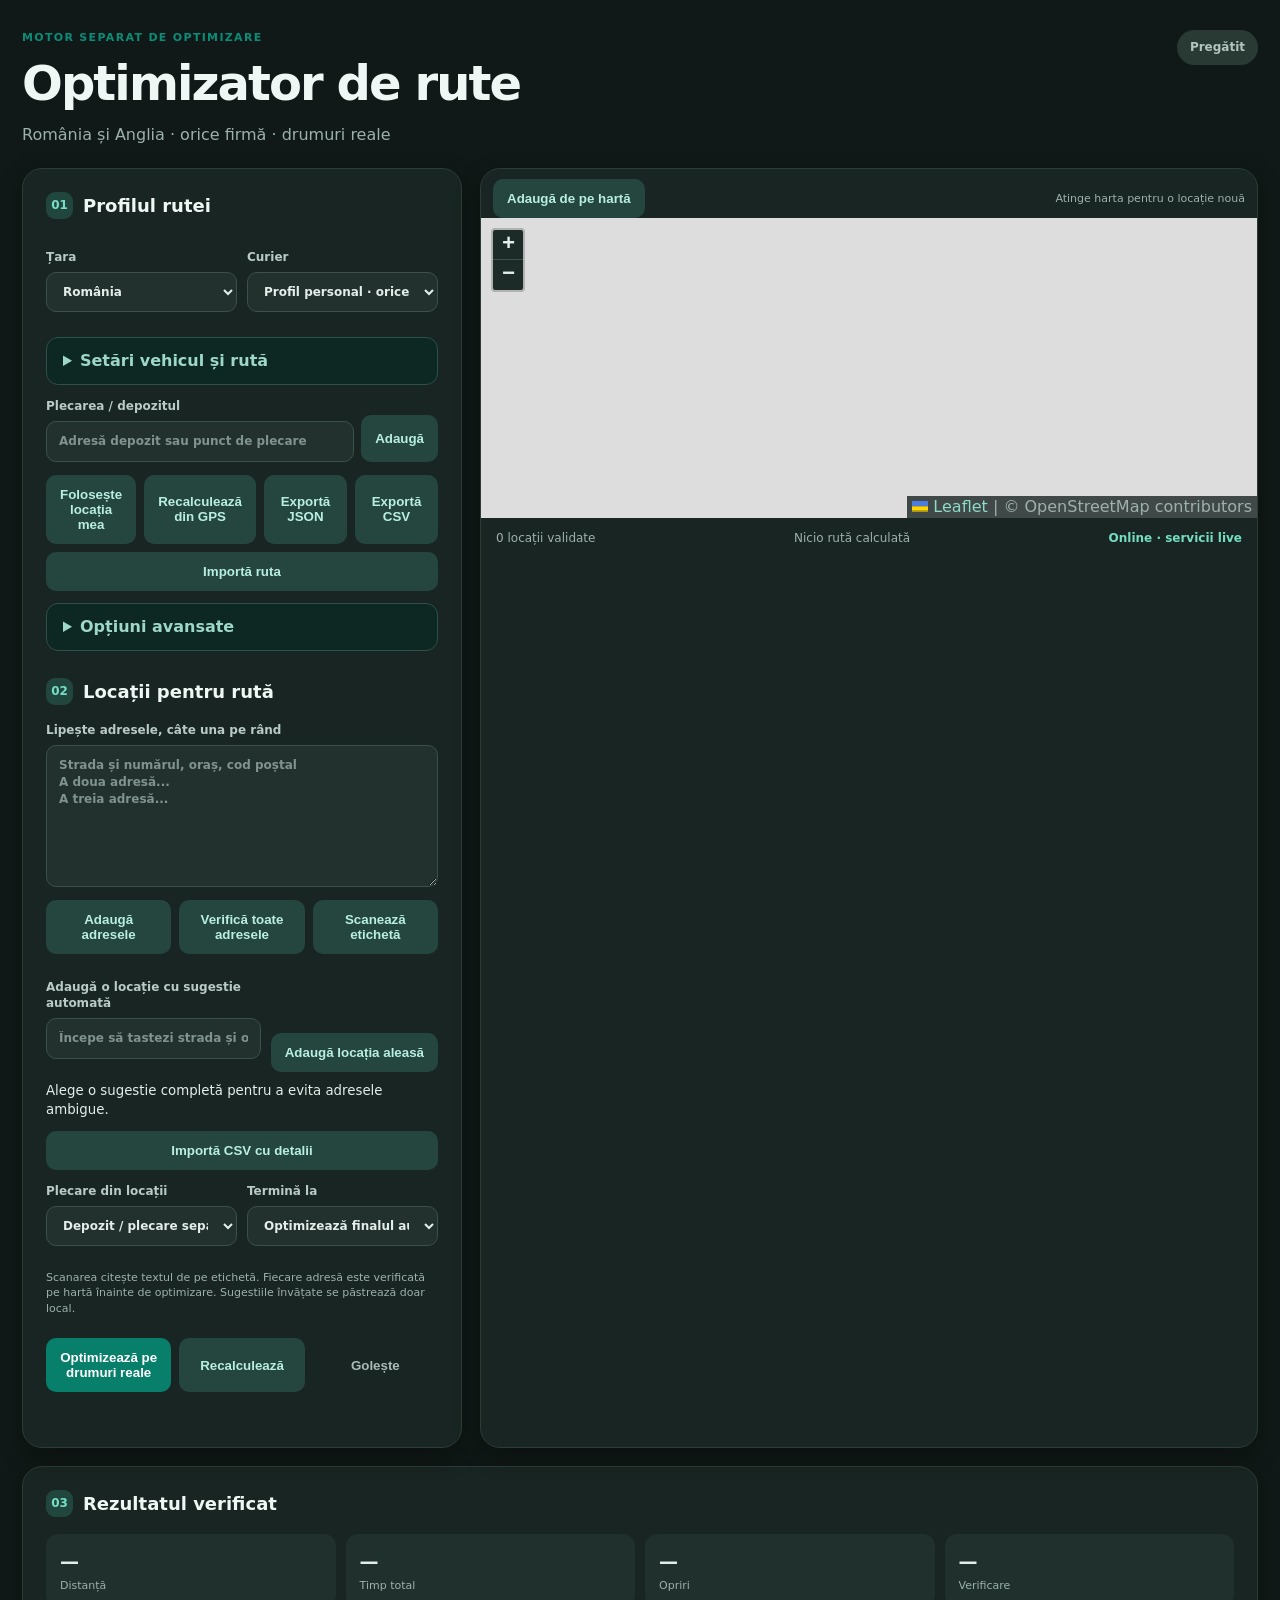
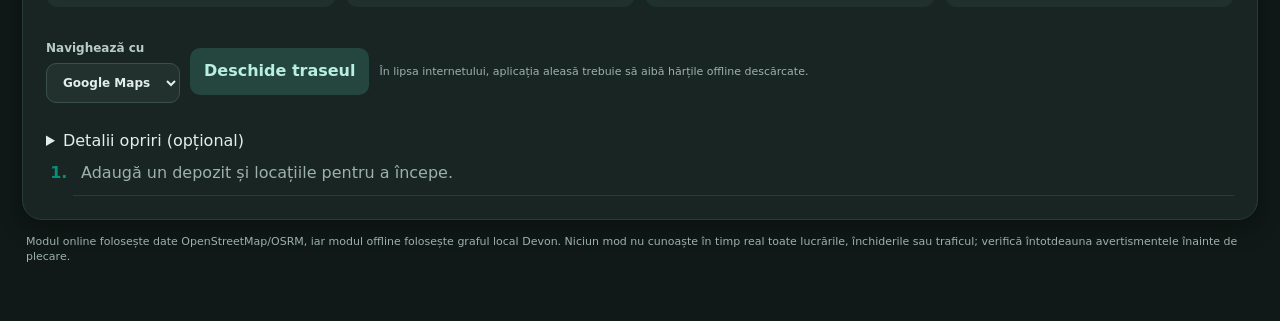
==== commit 68cf308b: "Collapse stop detail cards by default" ====
--- a/optimizator/index.html
+++ b/optimizator/index.html
@@ -117,7 +117,7 @@
       <div id="route-tools" class="route-tools" hidden><label for="navigation-provider">Navighează cu <select id="navigation-provider"><option value="google">Google Maps</option><option value="waze">Waze</option><option value="apple">Apple Maps</option></select></label><a id="route-navigation" class="secondary" target="_blank" rel="noopener">Deschide traseul</a><span>În lipsa internetului, aplicația aleasă trebuie să aibă hărțile offline descărcate.</span></div>
       <div id="variant-list" class="variant-list" hidden></div>
       <details id="directions" class="directions" hidden><summary>Instrucțiuni de drum OSRM</summary><ol id="directions-list"></ol></details>
-      <div id="stop-editor-list" class="stop-editor-list"></div>
+      <details class="stop-details"><summary>Detalii opriri (opțional)</summary><div id="stop-editor-list" class="stop-editor-list"></div></details>
       <ol id="route-list" class="route-list"><li class="empty">Adaugă un depozit și locațiile pentru a începe.</li></ol>
     </section>
     <p class="legal-note">Modul online folosește date OpenStreetMap/OSRM, iar modul offline folosește graful local Devon. Niciun mod nu cunoaște în timp real toate lucrările, închiderile sau traficul; verifică întotdeauna avertismentele înainte de plecare.</p>
--- a/optimizator/styles.css
+++ b/optimizator/styles.css
@@ -11,3 +11,5 @@
 @media(max-width:850px){.map-panel{min-height:calc(var(--map-height, 320px) + 48px)}.map-panel #map{height:var(--map-height, 320px)}}
 .offline-search{margin:12px 0;padding:12px;border:1px solid #cfe2dc;border-radius:12px;background:#f5faf8}.offline-search>strong{display:block;font-size:12px;color:#315650}.offline-search-actions{display:flex;gap:7px;align-items:center;flex-wrap:wrap}.offline-search-actions button,.offline-search-actions a{width:auto;margin:0}.offline-search-actions select{width:auto;flex:1;min-width:130px;margin:0;padding:10px}.offline-search-actions a{text-decoration:none}
 
+
+.advanced-settings{margin:12px 0;border:1px solid #2c5148;border-radius:12px;padding:8px 12px;background:#0d2722}.advanced-settings>summary{cursor:pointer;color:#9cd7c7;font-weight:800;padding:4px}.advanced-settings[open]>summary{margin-bottom:12px}.advanced-settings>label,.advanced-settings>.two-col{margin-top:10px}
